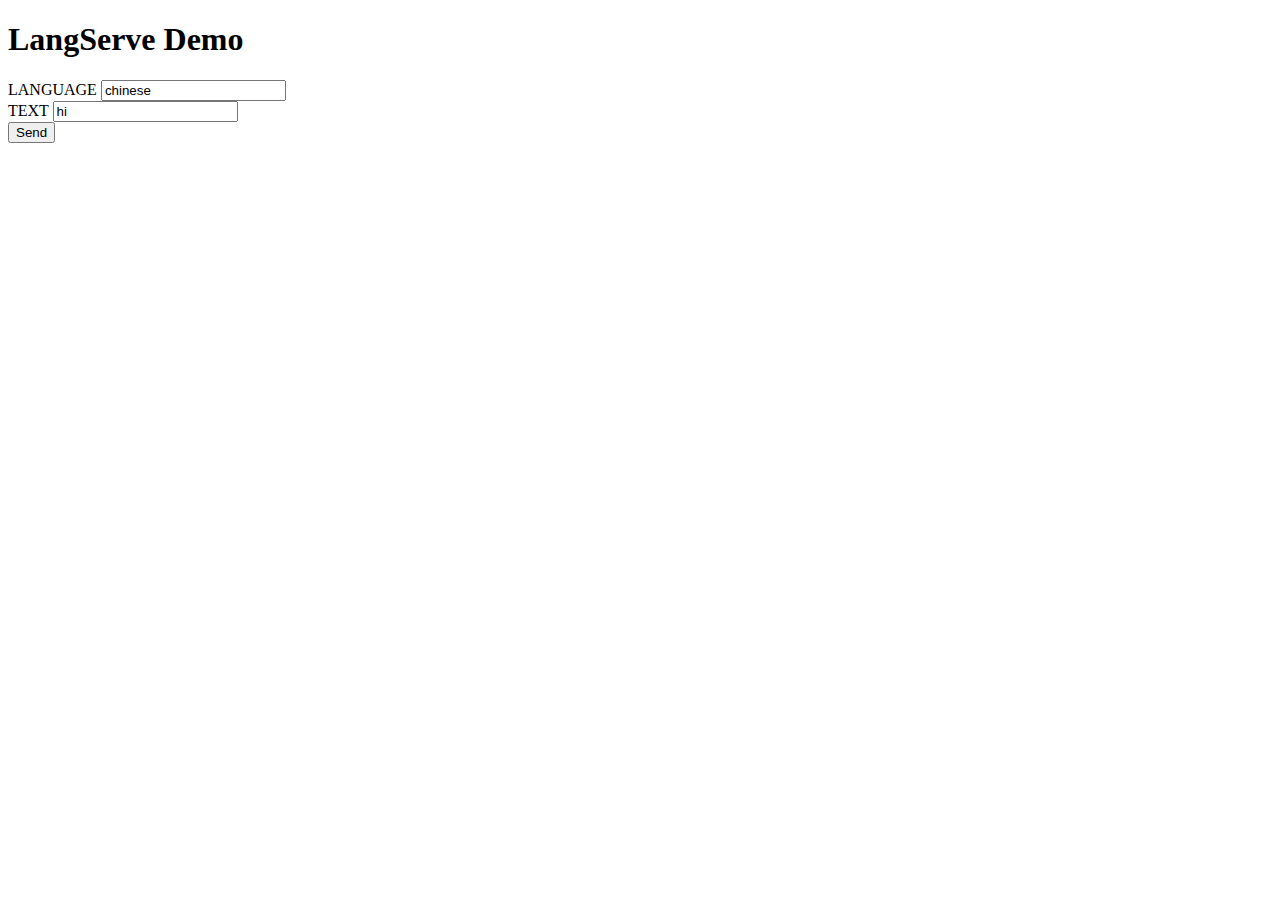
==== tutorials/node-server/static/index.html @ 516dab29 "langchain-20240610" ====
<!DOCTYPE html>
<html>
    <head>
        <meta charset="utf-8">
        <title>LangServe Demo</title>
    </head>
    <body>
        <h1>LangServe Demo</h1>
        <div>
            <span>LANGUAGE</span>
            <input id="lang" value="chinese"/>
        </div>
        <div>
            <span>TEXT</span>
            <input id="text" value="hi"/>
        </div>
        <div id="res">

        </div>
        <div>
            <button onclick="sendRequest()">Send</button>
        </div>
        </div>
    </body>
</html>
<script>
function sendRequest(){
    const data = {
        input: {
            language: document.querySelector("#lang").value,
            text: document.querySelector("#text").value
        },
        config: {}
    }; 

    fetch("http://192.168.112.130:8000/chain/stream_log",{
        method: 'POST',
        headers: {
            'Content-Type': 'application/json'
        },
        body: JSON.stringify(data),
    }).then(response => {
        if (response.ok) {
            const reader = response.body.getReader();
            const decoder = new TextDecoder("utf-8");
            const res = document.querySelector("#res");

            function read() {
                reader.read().then(({ done, value }) => {
                    if (done) {
                        console.log('Stream closed');
                        return;
                    }

                    const chunk = decoder.decode(value, { stream: true });
                    // console.log(1000,chunk.split('\r\n'))
                    chunk.split('\r\n').forEach(eventString => {
                        // console.log(1000,eventString);
                        if (eventString && eventString.startsWith('data: ')) {
                            // console.log(2000,eventString);
                            const str = eventString.substring("data: ".length);
                            const data = JSON.parse(str)
                            // console.log(3000,data);
                            data.ops.forEach(item => {
                                if(item.op === "add" && item.path === "/logs/ChatZhipuAI/streamed_output_str/-"){
                                    res.innerHTML += item.value;  
                                }
                            })
                        }
                    });
                    

                    read();
                }).catch(error => {
                    console.error('Stream error', error);
                });
            }

            read();
        } else {
            console.error('Network response was not ok.');
        }
    }).catch(error => {
        console.error('Fetch error:', error);
    });    
}
</script>
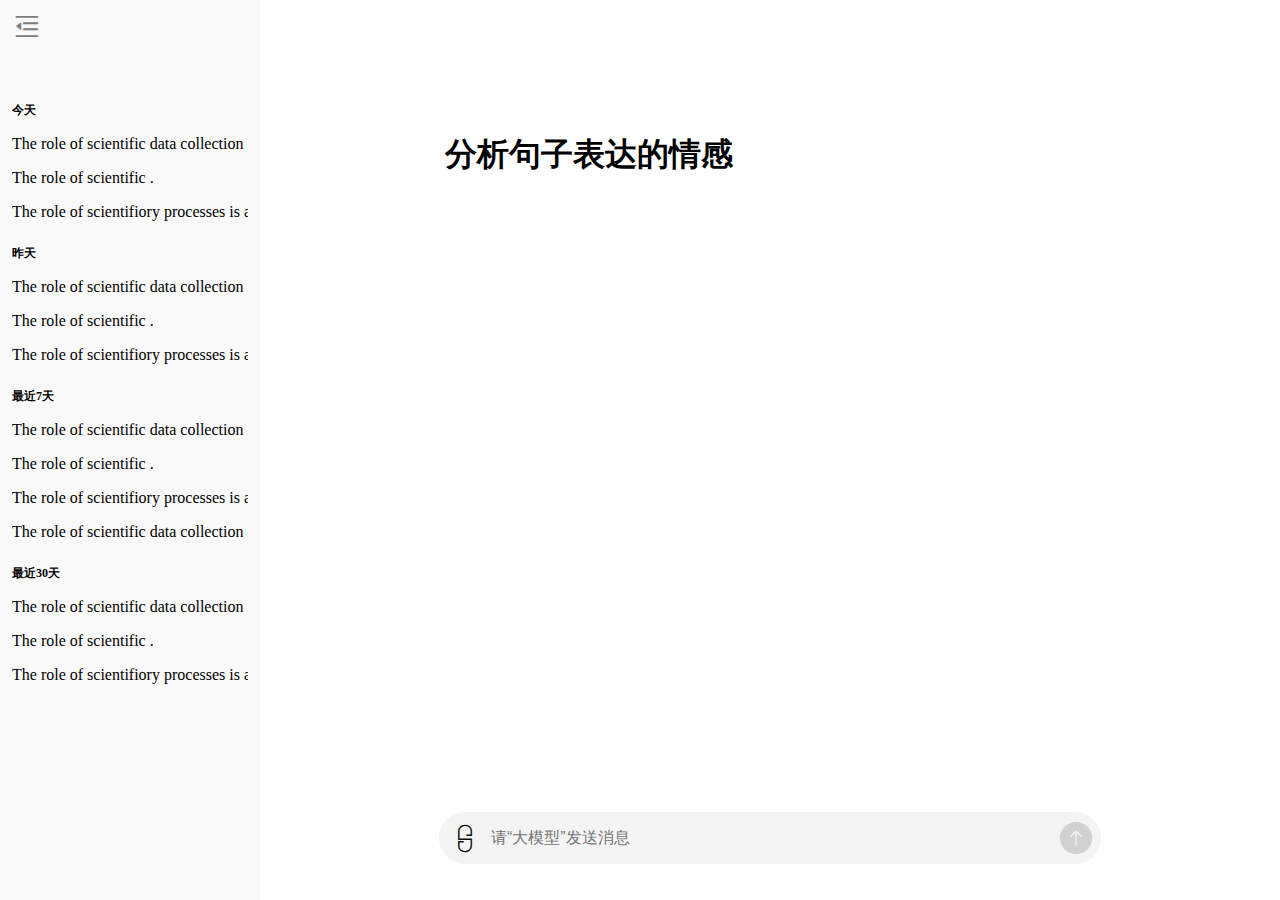
==== commit 3b74840d: "langchain-20240709-1" ====
--- a/tutorials/node-server/static/index.html
+++ b/tutorials/node-server/static/index.html
@@ -1,87 +1,78 @@
 <!DOCTYPE html>
 <html>
     <head>
+        <meta content="width=device-width,initial-scale=1.0" name="viewport">
         <meta charset="utf-8">
-        <title>LangServe Demo</title>
+        <title>Web UI</title>
+        <link rel="stylesheet" href="./assets/font/iconfont.css">
+        <link rel="stylesheet" href="./assets/css/index.css">
     </head>
     <body>
-        <h1>LangServe Demo</h1>
-        <div>
-            <span>LANGUAGE</span>
-            <input id="lang" value="chinese"/>
-        </div>
-        <div>
-            <span>TEXT</span>
-            <input id="text" value="hi"/>
-        </div>
-        <div id="res">
-
-        </div>
-        <div>
-            <button onclick="sendRequest()">Send</button>
-        </div>
+        <div class="container">
+            <div class="sidebar">
+                <div class="sidebar-nav">
+                    <span id="btn-fold-in" class="iconfont icon-zhedie1 fold"></span>
+                    <div class="history">
+                        <div class="today"></div>
+                        <div class="yesterday"></div>
+                        <div class="last-7days"></div>
+                        <div class="last-30days"></div>
+                    </div>
+                </div>
+            </div>
+            <div class="content">
+                <div class="content-log">
+                    <div class="content-nav">
+                        <span id="btn-fold-out" class="iconfont icon-zhedie2 fold"></span>
+                    </div>
+                    <div id="res-log">
+                        <h1>分析句子表达的情感</h1>
+                    </div>
+                </div>
+                <div class="content-footer">
+                    <div class="input-chat-wrapper">
+                        <span id="input-attachment" class="iconfont icon-fujian"></span>
+                        <input id="input-chat" placeholder="请“大模型”发送消息">
+                        <span id="input-send" class="iconfont icon-shangchuan"></span>
+                    </div>
+                </div>
+            </div>
         </div>
     </body>
 </html>
+<script src="./index.js"></script>
 <script>
-function sendRequest(){
-    const data = {
-        input: {
-            language: document.querySelector("#lang").value,
-            text: document.querySelector("#text").value
-        },
-        config: {}
-    }; 
+const today = document.querySelector('.today');
+const yesterday = document.querySelector('.yesterday');
+const last7days = document.querySelector('.last-7days');
+const last30days = document.querySelector('.last-30days');
 
-    fetch("http://192.168.112.130:8000/chain/stream_log",{
-        method: 'POST',
-        headers: {
-            'Content-Type': 'application/json'
-        },
-        body: JSON.stringify(data),
-    }).then(response => {
-        if (response.ok) {
-            const reader = response.body.getReader();
-            const decoder = new TextDecoder("utf-8");
-            const res = document.querySelector("#res");
+today.innerHTML = `
+    <div class="title">今天</div>
+    <div class="msg-item">The role of scientific data collection in regulatory processes is at stake.</div>
+    <div class="msg-item">The role of scientific .</div>
+    <div class="msg-item">The role of scientifiory processes is at stake.</div>
+`
 
-            function read() {
-                reader.read().then(({ done, value }) => {
-                    if (done) {
-                        console.log('Stream closed');
-                        return;
-                    }
+yesterday.innerHTML = `
+    <div class="title">昨天</div>
+    <div class="msg-item">The role of scientific data collection in regulatory processes is at stake.</div>
+    <div class="msg-item">The role of scientific .</div>
+    <div class="msg-item">The role of scientifiory processes is at stake.</div>
+`
 
-                    const chunk = decoder.decode(value, { stream: true });
-                    // console.log(1000,chunk.split('\r\n'))
-                    chunk.split('\r\n').forEach(eventString => {
-                        // console.log(1000,eventString);
-                        if (eventString && eventString.startsWith('data: ')) {
-                            // console.log(2000,eventString);
-                            const str = eventString.substring("data: ".length);
-                            const data = JSON.parse(str)
-                            // console.log(3000,data);
-                            data.ops.forEach(item => {
-                                if(item.op === "add" && item.path === "/logs/ChatZhipuAI/streamed_output_str/-"){
-                                    res.innerHTML += item.value;  
-                                }
-                            })
-                        }
-                    });
-                    
+last7days.innerHTML = `
+    <div class="title">最近7天</div>
+    <div class="msg-item">The role of scientific data collection in regulatory processes is at stake.</div>
+    <div class="msg-item">The role of scientific .</div>
+    <div class="msg-item">The role of scientifiory processes is at stake.</div>
+    <div class="msg-item">The role of scientific data collection in regulatory processes is at stake.</div>
+`
 
-                    read();
-                }).catch(error => {
-                    console.error('Stream error', error);
-                });
-            }
-
-            read();
-        } else {
-            console.error('Network response was not ok.');
-        }
-    }).catch(error => {
-        console.error('Fetch error:', error);
-    });    
-}
+last30days.innerHTML = `
+    <div class="title">最近30天</div>
+    <div class="msg-item">The role of scientific data collection in regulatory processes is at stake.</div>
+    <div class="msg-item">The role of scientific .</div>
+    <div class="msg-item">The role of scientifiory processes is at stake.</div>
+`
 </script>--- a/tutorials/node-server/static/assets/font/iconfont.css
+++ b/tutorials/node-server/static/assets/font/iconfont.css
@@ -0,0 +1,43 @@
+@font-face {
+  font-family: "iconfont"; /* Project id 4603790 */
+  src: url('iconfont.woff2?t=1719652460068') format('woff2'),
+       url('iconfont.woff?t=1719652460068') format('woff'),
+       url('iconfont.ttf?t=1719652460068') format('truetype');
+}
+
+.iconfont {
+  font-family: "iconfont" !important;
+  font-size: 16px;
+  font-style: normal;
+  -webkit-font-smoothing: antialiased;
+  -moz-osx-font-smoothing: grayscale;
+}
+
+.icon-shuaxin:before {
+  content: "\e782";
+}
+
+.icon-cai:before {
+  content: "\e61e";
+}
+
+.icon-fuzhi:before {
+  content: "\e8b0";
+}
+
+.icon-fujian:before {
+  content: "\e616";
+}
+
+.icon-shangchuan:before {
+  content: "\e637";
+}
+
+.icon-zhedie2:before {
+  content: "\e620";
+}
+
+.icon-zhedie1:before {
+  content: "\e621";
+}
+
--- a/tutorials/node-server/static/assets/css/index.css
+++ b/tutorials/node-server/static/assets/css/index.css
@@ -0,0 +1,165 @@
+body {
+    margin:0;
+}
+
+.container {
+    height: 100vh;
+    display: flex;;
+}
+
+.sidebar {
+    background: #f9f9f9;
+    width:260px;
+    height:100vh;
+    transition: width 0.2s;
+    overflow: auto;
+}
+
+.sidebar-nav {
+    padding:12px;
+    box-sizing: border-box;
+}
+
+.history {
+    margin-top:60px;
+    font-size: .75rem;
+    height: calc(100vh - 150px);
+    overflow-y: auto;
+}
+
+.history .title{
+    font-weight: bold;
+}
+
+.history .msg-item{
+    white-space: nowrap;
+    font-size: 1rem;
+    margin-top: 16px;
+    overflow-x: hidden;
+}
+
+.history  .today {
+    margin-bottom: 24px;
+}
+
+.history  .yesterday {
+    margin-bottom: 24px;
+}
+
+.history  .last-7days {
+    margin-bottom: 24px;
+}
+
+.history  .last-30days {
+    margin-bottom: 24px;
+}
+
+.content {
+    flex:1;
+    padding:12px;
+    box-sizing: border-box;
+    display: flex;
+    flex-direction: column;
+}
+
+.fold {
+    font-size:30px;
+    color:#7d7d7d;
+}
+
+#btn-fold-out {
+    display: none;
+}
+
+.content-log{
+    flex:1;
+}
+
+.content-nav {
+    height: 100px;
+}
+
+.content-footer {
+    height: 100px;
+    display: flex;
+    align-items: center;
+    justify-content: center;
+}
+
+.input-chat-wrapper {
+    width: 650px;
+    background-color: rgb(244, 244, 244);
+    border-radius: 26px;
+    padding: .375rem;
+    display: flex;
+    align-items: center;
+    justify-content: space-between;
+}
+
+#input-attachment {
+    margin-left: .375rem;
+    color: #0d0d0d;
+    font-size:28px;
+}
+
+#input-chat {
+    outline: none;
+    border: none;
+    color:#0d0d0d;
+    width: 100%;
+    background-color: transparent;
+    font-size: 1rem;
+    line-height: 1.5rem;
+    padding: .5rem .75rem;
+}
+
+#input-send {
+    color: #d1d1d1;
+    font-size:32px;
+    margin:3px;
+}
+
+#res-log {
+    overflow-y: auto;
+    width: 650px;
+    display: flex;
+    flex-direction: column;
+    margin: 0 auto;
+    height: calc(100vh - 150px - 100px);
+}
+
+.self-msg {
+    padding-bottom: .625rem;
+    padding-top: .625rem;
+    padding-left: 1.25rem;
+    padding-right: 1.25rem;
+    background-color: rgb(244, 244, 244);
+    border-radius: 1.5rem;
+    align-self: flex-end;
+    margin-bottom:24px;
+}
+
+.llm-msg {
+    display: flex;
+    flex-direction: column;
+    align-items: flex-start;
+}
+
+.llm-msg p {
+    word-wrap: break-word;
+    width: 100%;
+    align-self: flex-start;
+    margin-bottom:24px;
+}
+
+.llm-msg .tool-bar span{
+    padding:5px;
+}
+
+.llm-msg .tool-bar span:hover{
+    background-color: #f9f9f9;;
+}
+
+::-webkit-scrollbar {
+    display: none;
+}